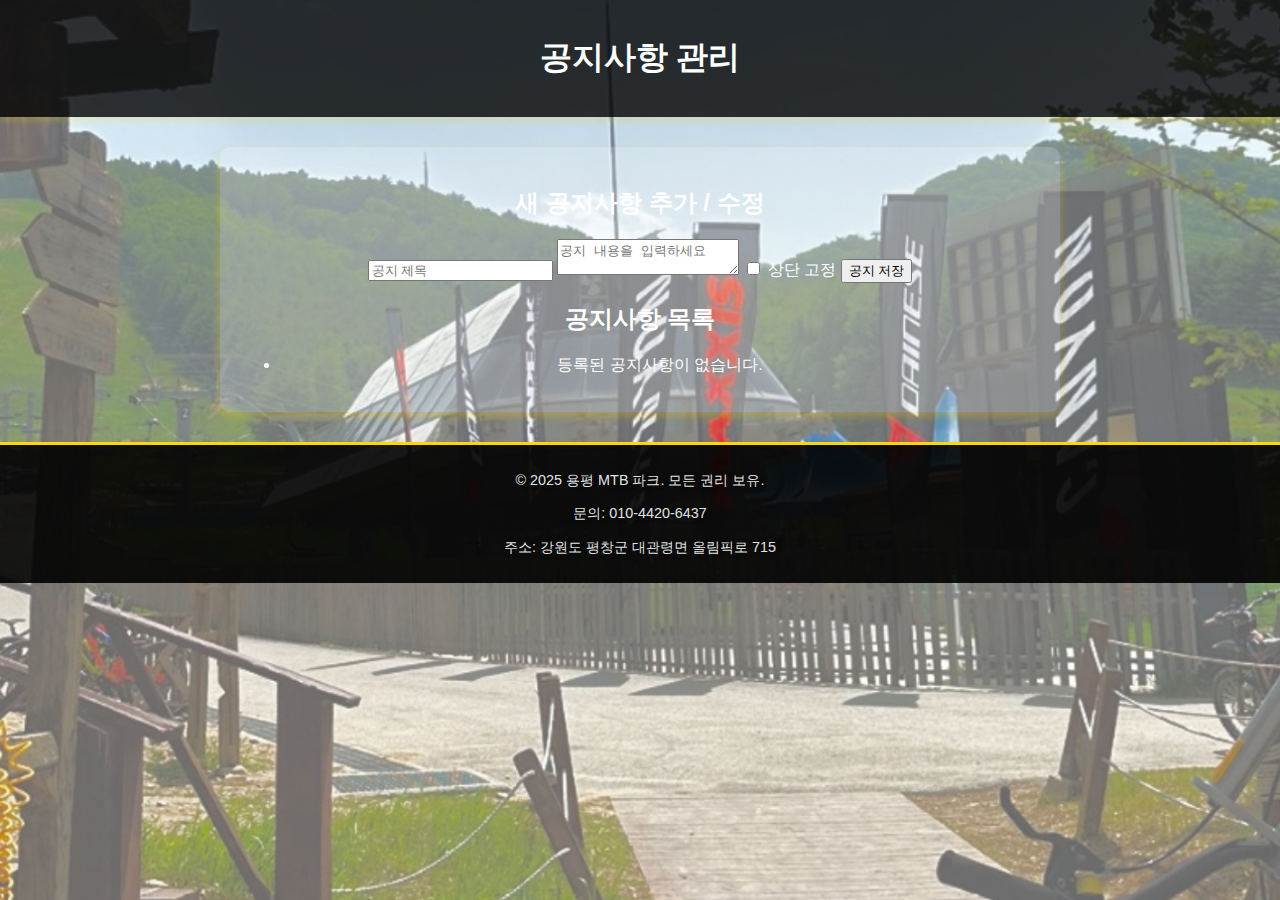
==== admin.html @ f376ea29 "1차" ====
<!DOCTYPE html>
<html lang="ko">
<head>
    <meta charset="UTF-8">
    <meta name="viewport" content="width=device-width, initial-scale=1.0">
    <title>공지사항 관리</title>
    <link rel="stylesheet" href="styles.css">
    <script defer src="footer.js"></script>
</head>
<body>
    <header>
        <h1>공지사항 관리</h1>
    </header>

    <div class="content">
        <h2>새 공지사항 추가 / 수정</h2>
        <input type="text" id="noticeTitle" placeholder="공지 제목">
        <textarea id="noticeContent" placeholder="공지 내용을 입력하세요"></textarea>
        <label>
            <input type="checkbox" id="pinnedNotice"> 상단 고정
        </label>
        <button onclick="saveNotice()">공지 저장</button>

        <h2>공지사항 목록</h2>
        <ul id="noticeList"></ul>
    </div>

    <script>
        let editId = null;  // 수정할 공지 ID 저장

        function loadNotices() {
            const notices = JSON.parse(localStorage.getItem("notices")) || [];
            const noticeList = document.getElementById("noticeList");
            noticeList.innerHTML = "";

            if (notices.length === 0) {
                noticeList.innerHTML = "<li>등록된 공지사항이 없습니다.</li>";
                return;
            }

            notices.forEach(notice => {
                const li = document.createElement("li");
                li.innerHTML = `
                    <strong>${notice.pinned ? "📌 " : ""}${notice.title}</strong>
                    <button onclick="editNotice(${notice.id})">수정</button>
                    <button onclick="deleteNotice(${notice.id})">삭제</button>
                `;
                noticeList.appendChild(li);
            });
        }

        function saveNotice() {
            const title = document.getElementById("noticeTitle").value;
            const content = document.getElementById("noticeContent").value;
            const isPinned = document.getElementById("pinnedNotice").checked;
            const date = new Date().toLocaleDateString();
            let notices = JSON.parse(localStorage.getItem("notices")) || [];

            if (!title || !content) {
                alert("제목과 내용을 입력해주세요.");
                return;
            }

            if (editId) {
                // 기존 공지 수정
                notices = notices.map(notice =>
                    notice.id === editId ? { ...notice, title, content, pinned: isPinned } : notice
                );
                editId = null;
            } else {
                // 새 공지 추가
                notices.push({ id: Date.now(), title, content, date, pinned: isPinned });
            }

            localStorage.setItem("notices", JSON.stringify(notices));
            alert("공지사항이 저장되었습니다.");
            document.getElementById("noticeTitle").value = "";
            document.getElementById("noticeContent").value = "";
            document.getElementById("pinnedNotice").checked = false;
            loadNotices();
        }

        function editNotice(id) {
            const notices = JSON.parse(localStorage.getItem("notices")) || [];
            const notice = notices.find(n => n.id === id);
            if (!notice) return;

            document.getElementById("noticeTitle").value = notice.title;
            document.getElementById("noticeContent").value = notice.content;
            document.getElementById("pinnedNotice").checked = notice.pinned;
            editId = id;
        }

        function deleteNotice(id) {
            if (!confirm("정말 삭제하시겠습니까?")) return;
            let notices = JSON.parse(localStorage.getItem("notices")) || [];
            notices = notices.filter(notice => notice.id !== id);
            localStorage.setItem("notices", JSON.stringify(notices));
            alert("공지사항이 삭제되었습니다.");
            loadNotices();
        }

        document.addEventListener("DOMContentLoaded", loadNotices);
    </script>
</body>
</html>
---- styles.css ----
/* 전체 스타일 */
body {
    font-family: 'Arial', sans-serif;
    background-image: url('Background1.jpg'); /* 배경 이미지 적용 */
    background-size: cover;
    background-position: center;
    background-attachment: scroll; /* 배경이 함께 스크롤되도록 설정 */
    color: #ffffff;
    margin: 0;
    padding: 0;
    text-align: center;
}

/* 헤더 스타일 */
header {
    background-color: rgba(0, 0, 0, 0.8);
    padding: 15px;
    box-shadow: 0px 4px 6px rgba(255, 215, 0, 0.2);
}

/* 콘텐츠 박스 */
.content {
    width: 90%;
    max-width: 800px;
    margin: 30px auto;
    background: rgba(255, 255, 255, 0.2);
    padding: 20px;
    border-radius: 10px;
    box-shadow: 0px 4px 10px rgba(255, 215, 0, 0.3);
}

/* 네비게이션 버튼 (세로 정렬) */
.vertical-nav {
    display: flex;
    flex-direction: column;
    align-items: center;
    margin: 30px 0;
}

.vertical-nav button {
    width: 220px;
    margin: 12px;
    padding: 12px 20px;
    font-size: 1.1em;
    font-weight: bold;
    background: linear-gradient(45deg, #FFD700, #FFA500);
    color: black;
    border: none;
    border-radius: 8px;
    cursor: pointer;
    transition: 0.3s;
}

.vertical-nav button:hover {
    background: linear-gradient(45deg, #FFA500, #FFD700);
    box-shadow: 0px 4px 8px rgba(255, 215, 0, 0.5);
    transform: scale(1.05);
}

/* 섹션 제목 스타일 */
.section-header {
    background: linear-gradient(45deg, #FFD700, #FFA500);
    padding: 15px;
    margin: 20px auto;
    width: 70%;
    max-width: 500px;
    border-radius: 8px;
    box-shadow: 0px 4px 8px rgba(255, 165, 0, 0.5);
}

.section-header h1 {
    color: black;
    font-weight: bold;
    text-shadow: 2px 2px 8px rgba(255, 215, 0, 0.7);
    font-size: 1.2em;
}

/* 공지사항 & 관리자 페이지 스타일 */
.notice-container, .admin-container {
    width: 90%;
    max-width: 800px;
    margin: 30px auto;
    background: rgba(255, 255, 255, 0.9);
    padding: 20px;
    border-radius: 10px;
    box-shadow: 0px 4px 10px rgba(0, 0, 0, 0.2);
}

.notice-title, .admin-title {
    font-size: 1.5em;
    font-weight: bold;
    color: #222;
    margin-bottom: 10px;
}

.notice-date {
    font-size: 0.9em;
    color: #555;
    margin-bottom: 10px;
}

.notice-content, .admin-content {
    font-size: 1em;
    color: #000;
    text-align: left;
}

/* 테이블 스타일 */
table {
    width: 90%;
    max-width: 800px;
    margin: 15px auto;
    border-collapse: collapse;
    background: rgba(255, 255, 255, 0.9);
    border-radius: 8px;
    overflow: hidden;
    box-shadow: 0px 4px 10px rgba(0, 0, 0, 0.3);
}

table th {
    background-color: #FFA500;
    color: black;
    font-weight: bold;
    padding: 10px;
    text-align: center;
    font-size: 1em;
}

table td {
    color: black;
    font-weight: bold;
    padding: 8px;
    text-align: center;
    border-bottom: 1px solid rgba(0, 0, 0, 0.2);
    font-size: 0.9em;
}

/* 트레일 맵 스타일 */
.trail-map {
    text-align: center;
    margin: 20px auto;
    padding: 15px;
    max-width: 90%;
    background: rgba(255, 255, 255, 0.8);
    border-radius: 8px;
    box-shadow: 0px 4px 6px rgba(0, 0, 0, 0.3);
}

.trail-map img {
    width: 100%; /* 전체 너비를 사용 */
    max-width: 600px; /* 최대 크기 제한 */
    height: auto;
    display: block;
    margin: 0 auto;
    border-radius: 8px;
    box-shadow: 0px 4px 8px rgba(0, 0, 0, 0.2);
}

/* 뒤로 가기 버튼 스타일 */
.back-btn {
    background: linear-gradient(45deg, #FFD700, #FFA500);
    color: black;
    padding: 12px 24px;
    font-size: 1em;
    font-weight: bold;
    border: none;
    border-radius: 8px;
    cursor: pointer;
    margin-top: 15px;
    transition: 0.3s;
    box-shadow: 0px 4px 10px rgba(255, 215, 0, 0.4);
}

.back-btn:hover {
    background: linear-gradient(45deg, #FFA500, #FFD700);
    box-shadow: 0px 6px 12px rgba(255, 215, 0, 0.6);
    transform: scale(1.05);
}

/* 푸터 */
footer {
    background-color: rgba(0, 0, 0, 0.9);
    padding: 12px 0;
    margin-top: 30px;
    font-size: 0.9em;
    color: rgba(255, 255, 255, 0.9);
    text-shadow: 1px 1px 4px rgba(0, 0, 0, 0.5);
    border-top: 3px solid #FFD700;
    text-align: center;
}

.footer-info {
    margin-top: 10px;
    font-size: 1em;
}

/* 서약서 작성 버튼 스타일 */
.pledge-btn {
    background: linear-gradient(45deg, #FFD700, #FFA500);
    color: black;
    padding: 12px 24px;
    font-size: 1.1em;
    font-weight: bold;
    border: none;
    border-radius: 8px;
    cursor: pointer;
    margin-top: 20px;
    transition: 0.3s;
    box-shadow: 0px 4px 10px rgba(255, 215, 0, 0.5);
}

.pledge-btn:hover {
    background: linear-gradient(45deg, #FFA500, #FFD700);
    box-shadow: 0px 6px 12px rgba(255, 215, 0, 0.6);
    transform: scale(1.05);
}
/* 공지사항 페이지 스타일 */
.notice-container {
    width: 90%;
    max-width: 800px;
    margin: 30px auto;
    background: rgba(255, 255, 255, 0.95);
    padding: 20px;
    border-radius: 10px;
    box-shadow: 0px 4px 10px rgba(0, 0, 0, 0.2);
    text-align: left;
}

/* 공지사항 목록 스타일 */
.notice-list {
    list-style: none;
    padding: 0;
    margin: 0;
}

.notice-item {
    background: white;
    padding: 15px;
    border-radius: 8px;
    margin-bottom: 15px;
    box-shadow: 0px 4px 8px rgba(0, 0, 0, 0.1);
    transition: transform 0.2s, box-shadow 0.3s;
    cursor: pointer;
}

.notice-item:hover {
    transform: scale(1.02);
    box-shadow: 0px 6px 12px rgba(0, 0, 0, 0.15);
}

/* 공지사항 제목 */
.notice-title {
    font-size: 1.3em;
    font-weight: bold;
    color: #333;
    margin-bottom: 5px;
}

/* 공지사항 날짜 */
.notice-date {
    font-size: 0.9em;
    color: #777;
    margin-bottom: 10px;
}

/* 공지사항 내용 */
.notice-content {
    font-size: 1em;
    color: #444;
    line-height: 1.5;
}

/* 공지사항 상세페이지 스타일 */
.notice-detail {
    width: 90%;
    max-width: 800px;
    margin: 30px auto;
    background: white;
    padding: 20px;
    border-radius: 10px;
    box-shadow: 0px 4px 10px rgba(0, 0, 0, 0.2);
    text-align: left;
}

.notice-detail-title {
    font-size: 1.5em;
    font-weight: bold;
    color: #222;
    margin-bottom: 10px;
}

.notice-detail-date {
    font-size: 0.9em;
    color: #777;
    margin-bottom: 15px;
}

.notice-detail-content {
    font-size: 1em;
    color: #444;
    line-height: 1.6;
}
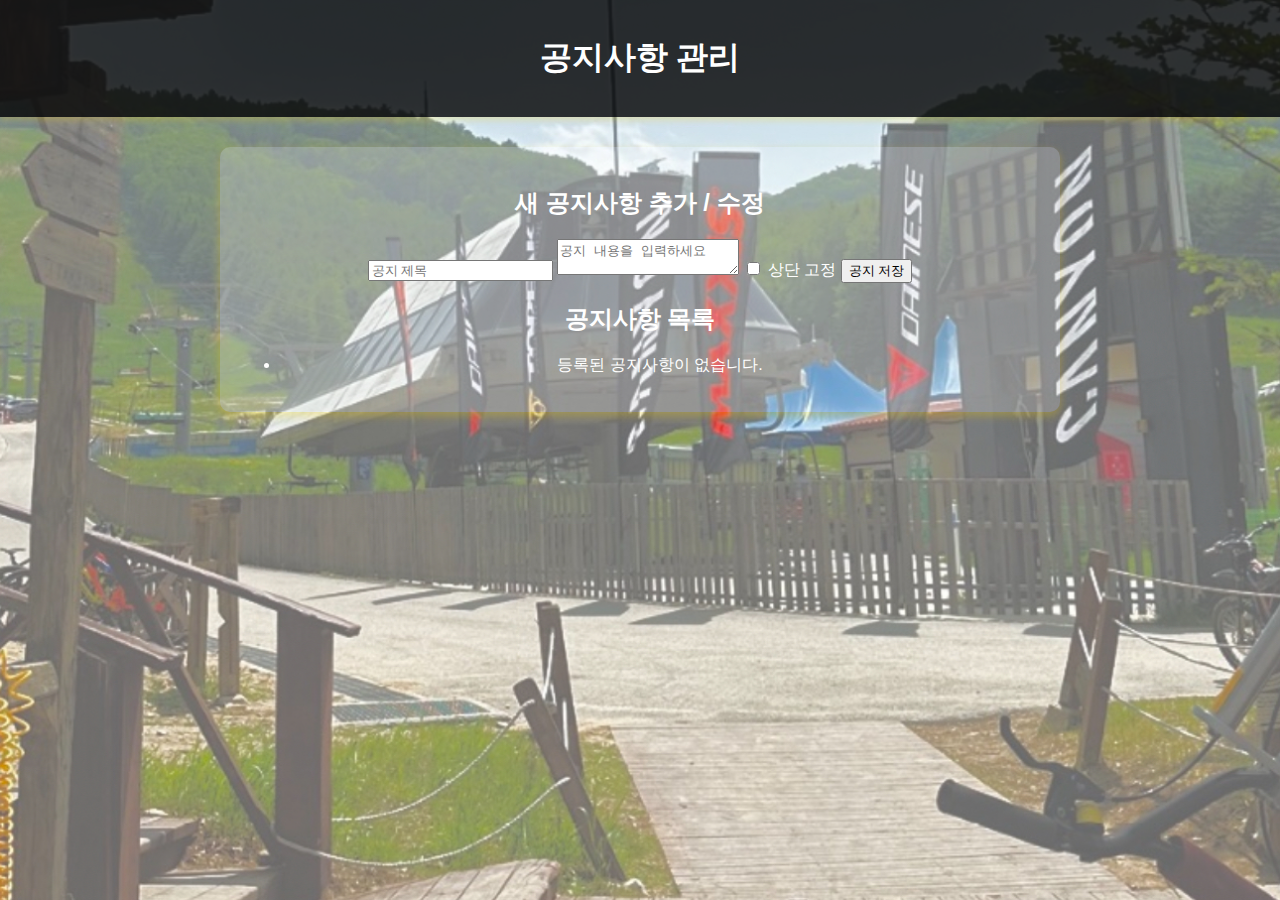
==== commit a5bf11da: "admin.html" ====
--- a/admin.html
+++ b/admin.html
@@ -5,7 +5,6 @@
     <meta name="viewport" content="width=device-width, initial-scale=1.0">
     <title>공지사항 관리</title>
     <link rel="stylesheet" href="styles.css">
-    <script defer src="footer.js"></script>
 </head>
 <body>
     <header>
@@ -26,7 +25,7 @@
     </div>
 
     <script>
-        let editId = null;  // 수정할 공지 ID 저장
+        let editId = null;
 
         function loadNotices() {
             const notices = JSON.parse(localStorage.getItem("notices")) || [];
@@ -47,6 +46,8 @@
                 `;
                 noticeList.appendChild(li);
             });
+
+            console.log("📢 공지사항 목록:", notices);
         }
 
         function saveNotice() {
@@ -62,18 +63,18 @@
             }
 
             if (editId) {
-                // 기존 공지 수정
                 notices = notices.map(notice =>
                     notice.id === editId ? { ...notice, title, content, pinned: isPinned } : notice
                 );
                 editId = null;
             } else {
-                // 새 공지 추가
                 notices.push({ id: Date.now(), title, content, date, pinned: isPinned });
             }
 
             localStorage.setItem("notices", JSON.stringify(notices));
+            console.log("✅ 공지사항 저장됨:", notices);
             alert("공지사항이 저장되었습니다.");
+
             document.getElementById("noticeTitle").value = "";
             document.getElementById("noticeContent").value = "";
             document.getElementById("pinnedNotice").checked = false;
@@ -103,4 +104,4 @@
         document.addEventListener("DOMContentLoaded", loadNotices);
     </script>
 </body>
-</html>+</html>
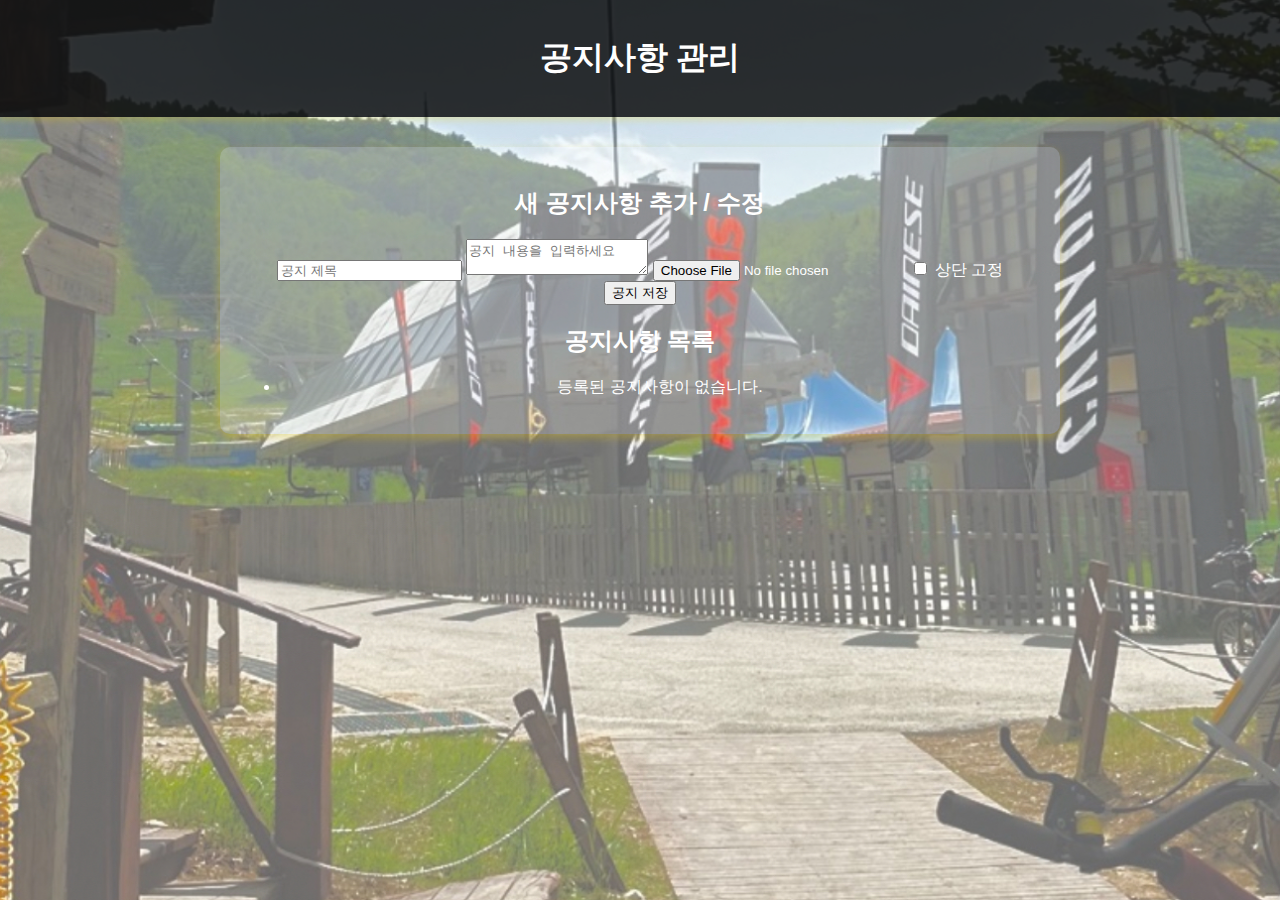
==== commit d359850c: "admin.html" ====
--- a/admin.html
+++ b/admin.html
@@ -13,8 +13,12 @@
 
     <div class="content">
         <h2>새 공지사항 추가 / 수정</h2>
-        <input type="text" id="noticeTitle" placeholder="공지 제목">
-        <textarea id="noticeContent" placeholder="공지 내용을 입력하세요"></textarea>
+        <input type="text" id="noticeTitle" placeholder="공지 제목" class="input-large">
+        <textarea id="noticeContent" placeholder="공지 내용을 입력하세요" class="textarea-large"></textarea>
+        
+        <!-- 🔹 이미지 업로드 기능 추가 -->
+        <input type="file" id="noticeImage" accept="image/*">
+        
         <label>
             <input type="checkbox" id="pinnedNotice"> 상단 고정
         </label>
@@ -37,6 +41,9 @@
                 return;
             }
 
+            // 🔹 공지사항을 상단 고정 여부 + 최신순으로 정렬
+            notices.sort((a, b) => (b.pinned - a.pinned) || (b.id - a.id));
+
             notices.forEach(notice => {
                 const li = document.createElement("li");
                 li.innerHTML = `
@@ -57,18 +64,37 @@
             const date = new Date().toLocaleDateString();
             let notices = JSON.parse(localStorage.getItem("notices")) || [];
 
+            // 🔹 이미지 파일 업로드 처리
+            const fileInput = document.getElementById("noticeImage");
+            let imageUrl = "";
+
+            if (fileInput.files.length > 0) {
+                const reader = new FileReader();
+                reader.onload = function(event) {
+                    imageUrl = event.target.result;
+                    saveToStorage(title, content, date, isPinned, imageUrl, notices);
+                };
+                reader.readAsDataURL(fileInput.files[0]);
+            } else {
+                saveToStorage(title, content, date, isPinned, imageUrl, notices);
+            }
+        }
+
+        function saveToStorage(title, content, date, isPinned, imageUrl, notices) {
             if (!title || !content) {
                 alert("제목과 내용을 입력해주세요.");
                 return;
             }
 
             if (editId) {
+                // 기존 공지 수정
                 notices = notices.map(notice =>
-                    notice.id === editId ? { ...notice, title, content, pinned: isPinned } : notice
+                    notice.id === editId ? { ...notice, title, content, date, pinned: isPinned, image: imageUrl } : notice
                 );
                 editId = null;
             } else {
-                notices.push({ id: Date.now(), title, content, date, pinned: isPinned });
+                // 새 공지 추가
+                notices.push({ id: Date.now(), title, content, date, pinned: isPinned, image: imageUrl });
             }
 
             localStorage.setItem("notices", JSON.stringify(notices));
@@ -78,6 +104,7 @@
             document.getElementById("noticeTitle").value = "";
             document.getElementById("noticeContent").value = "";
             document.getElementById("pinnedNotice").checked = false;
+            document.getElementById("noticeImage").value = ""; // 파일 입력 초기화
             loadNotices();
         }
 
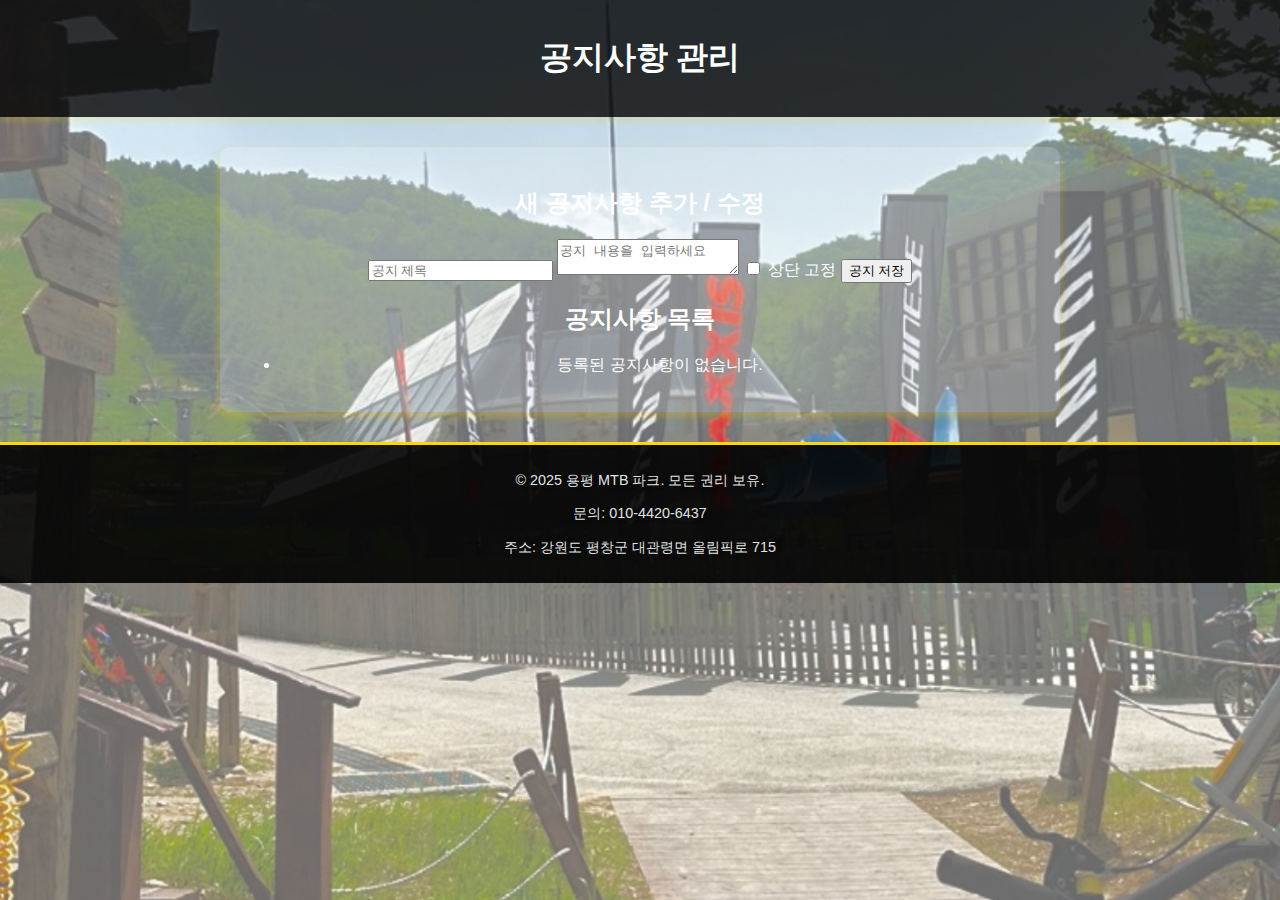
==== commit 5018a392: "Update admin.html" ====
--- a/admin.html
+++ b/admin.html
@@ -5,6 +5,7 @@
     <meta name="viewport" content="width=device-width, initial-scale=1.0">
     <title>공지사항 관리</title>
     <link rel="stylesheet" href="styles.css">
+    <script defer src="footer.js"></script>
 </head>
 <body>
     <header>
@@ -13,12 +14,8 @@
 
     <div class="content">
         <h2>새 공지사항 추가 / 수정</h2>
-        <input type="text" id="noticeTitle" placeholder="공지 제목" class="input-large">
-        <textarea id="noticeContent" placeholder="공지 내용을 입력하세요" class="textarea-large"></textarea>
-        
-        <!-- 🔹 이미지 업로드 기능 추가 -->
-        <input type="file" id="noticeImage" accept="image/*">
-        
+        <input type="text" id="noticeTitle" placeholder="공지 제목">
+        <textarea id="noticeContent" placeholder="공지 내용을 입력하세요"></textarea>
         <label>
             <input type="checkbox" id="pinnedNotice"> 상단 고정
         </label>
@@ -41,9 +38,6 @@
                 return;
             }
 
-            // 🔹 공지사항을 상단 고정 여부 + 최신순으로 정렬
-            notices.sort((a, b) => (b.pinned - a.pinned) || (b.id - a.id));
-
             notices.forEach(notice => {
                 const li = document.createElement("li");
                 li.innerHTML = `
@@ -53,8 +47,6 @@
                 `;
                 noticeList.appendChild(li);
             });
-
-            console.log("📢 공지사항 목록:", notices);
         }
 
         function saveNotice() {
@@ -64,47 +56,25 @@
             const date = new Date().toLocaleDateString();
             let notices = JSON.parse(localStorage.getItem("notices")) || [];
 
-            // 🔹 이미지 파일 업로드 처리
-            const fileInput = document.getElementById("noticeImage");
-            let imageUrl = "";
-
-            if (fileInput.files.length > 0) {
-                const reader = new FileReader();
-                reader.onload = function(event) {
-                    imageUrl = event.target.result;
-                    saveToStorage(title, content, date, isPinned, imageUrl, notices);
-                };
-                reader.readAsDataURL(fileInput.files[0]);
-            } else {
-                saveToStorage(title, content, date, isPinned, imageUrl, notices);
-            }
-        }
-
-        function saveToStorage(title, content, date, isPinned, imageUrl, notices) {
             if (!title || !content) {
                 alert("제목과 내용을 입력해주세요.");
                 return;
             }
 
             if (editId) {
-                // 기존 공지 수정
                 notices = notices.map(notice =>
-                    notice.id === editId ? { ...notice, title, content, date, pinned: isPinned, image: imageUrl } : notice
+                    notice.id === editId ? { ...notice, title, content, pinned: isPinned } : notice
                 );
                 editId = null;
             } else {
-                // 새 공지 추가
-                notices.push({ id: Date.now(), title, content, date, pinned: isPinned, image: imageUrl });
+                notices.push({ id: Date.now(), title, content, date, pinned: isPinned });
             }
 
             localStorage.setItem("notices", JSON.stringify(notices));
-            console.log("✅ 공지사항 저장됨:", notices);
             alert("공지사항이 저장되었습니다.");
-
             document.getElementById("noticeTitle").value = "";
             document.getElementById("noticeContent").value = "";
             document.getElementById("pinnedNotice").checked = false;
-            document.getElementById("noticeImage").value = ""; // 파일 입력 초기화
             loadNotices();
         }
 
--- a/styles.css
+++ b/styles.css
@@ -1,4 +1,3 @@
-/* 전체 스타일 */
 body {
     font-family: 'Arial', sans-serif;
     background-image: url('Background1.jpg'); /* 배경 이미지 적용 */
@@ -299,4 +298,4 @@
     font-size: 1em;
     color: #444;
     line-height: 1.6;
-}+}
